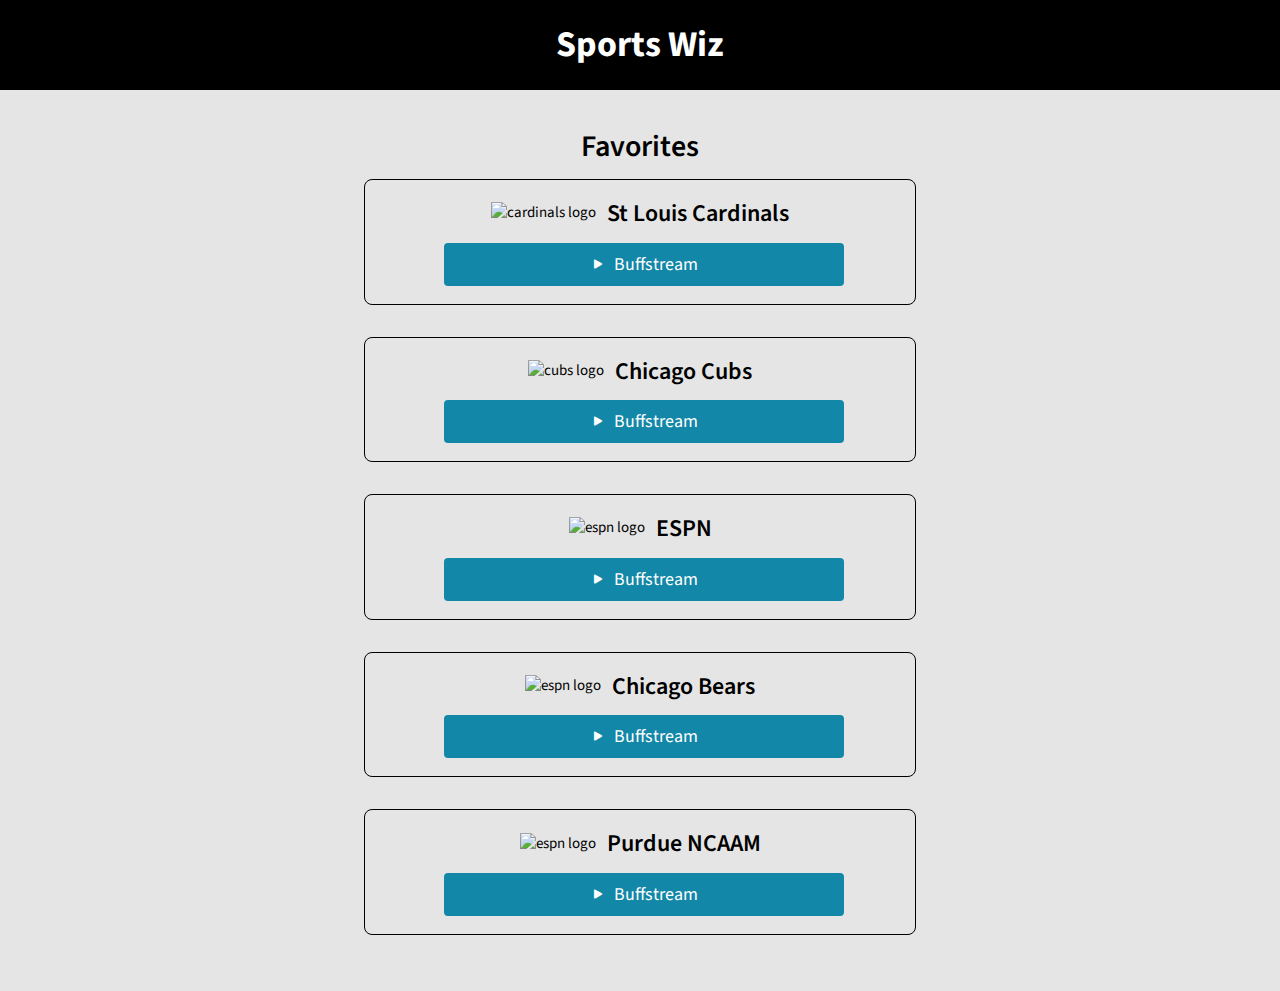
==== favorites.html @ 126ee2ce "init project" ====
<!DOCTYPE html>
<html>

<head>
  <title>Sports Wiz</title>
  <meta charset="UTF-8">
  <meta name="viewport" content="width=device-width, initial-scale=1">
  <link rel="icon" href="static/images/icon.png">
  <link rel="stylesheet" href="https://www.w3schools.com/w3css/4/w3.css">
  <link rel="stylesheet" href="https://cdn.jsdelivr.net/npm/bootstrap-icons@1.10.3/font/bootstrap-icons.css">
  <link rel="stylesheet" href="static/style.css">
  <script src="https://ajax.googleapis.com/ajax/libs/jquery/3.5.1/jquery.min.js"></script>
  <script src="static/utils.js"></script>
  <script src="api.js"></script>
</head>



<body class="x3-grey-bg">

  <!-- HEADER -->
  <a href="index.html">
    <div class="w3-black w3-padding">
      <div class="w3-center fit-width">
        <h1 class="w3-xxlarge bold">Sports Wiz</h1>
      </div>
    </div>
  </a>


  <!-- CONTENT -->
  <div class="x3-container auto" style="max-width: 600px;">

    <h2 class="w3-center">Favorites</h2>

    <!-- cardinals -->
    <div class="x3-row team-section">
      <div class="center x3-row">
        <spans>
          <img src="https://a1.espncdn.com/combiner/i?img=/i/teamlogos/mlb/500/scoreboard/stl.png&h=130&w=130"
            alt="cardinals logo" height="60" class="x3-b8">
          </span>
          <span class="w3-xlarge semibold x3-l8">
            St Louis Cardinals
          </span>
      </div>
      <div class="center auto" style="max-width: 400px;">
        <a href="player.html?streamCode=aHR0cDovL2J1ZmZzdHJlYW0uaW8vZW1iL21sYi1zdHJlYW1zL3N0LWxvdWlzLWNhcmRpbmFscy1saXZlLXN0cmVhbQ==">
          <button class="x3-button fit w3-large">
            <i class="bi-play-fill x3-r4" style="font-size: 16px;"></i>
            Buffstream
          </button>
        </a>
      </div>
    </div>

    <!-- cubs -->
    <div class="x3-row team-section">
      <div class="center x3-row">
        <spans>
          <img src="https://a1.espncdn.com/combiner/i?img=/i/teamlogos/mlb/500/scoreboard/chc.png&h=130&w=130"
            alt="cubs logo" height="60" class="x3-b8">
          </span>
          <span class="w3-xlarge semibold x3-l8">
            Chicago Cubs
          </span>
      </div>
      <div class="center auto" style="max-width: 400px;">
        <a href="player.html?streamCode=aHR0cDovL2J1ZmZzdHJlYW0uaW8vZW1iL21sYi1zdHJlYW1zL2NoaWNhZ28tY3Vicy1saXZlLXN0cmVhbQ==">
          <button class="x3-button fit w3-large">
            <i class="bi-play-fill x3-r4" style="font-size: 16px;"></i>
            Buffstream
          </button>
        </a>
      </div>
    </div>

    <!-- espn -->
    <div class="x3-row team-section">
      <div class="center x3-row">
        <spans>
          <img src="https://a.espncdn.com/favicon.ico"
            alt="espn logo" height="60" class="x3-b8">
          </span>
          <span class="w3-xlarge semibold x3-l8">
            ESPN
          </span>
      </div>
      <div class="center auto" style="max-width: 400px;">
        <a href="player.html?streamCode=aHR0cDovL2J1ZmZzdHJlYW0uaW8vZW1iL2xpdmUtdHYtc3RyZWFtcy9lc3BuLWxpdmUtc3RyZWFt">
          <button class="x3-button fit w3-large">
            <i class="bi-play-fill x3-r4" style="font-size: 16px;"></i>
            Buffstream
          </button>
        </a>
      </div>
    </div>

    
    <!-- bears -->
    <div class="x3-row team-section">
      <div class="center x3-row">
        <spans>
          <img src="https://a1.espncdn.com/combiner/i?img=/i/teamlogos/nfl/500/scoreboard/chi.png&h=130&w=130"
            alt="espn logo" height="60" class="x3-b8">
          </span>
          <span class="w3-xlarge semibold x3-l8">
            Chicago Bears
          </span>
      </div>
      <div class="center auto" style="max-width: 400px;">
        <a href="player.html?streamCode=aHR0cDovL2J1ZmZzdHJlYW0uaW8vZW1iL25mbC1zdHJlYW1zL2NoaWNhZ28tYmVhcnMtbGl2ZS1zdHJlYW0=">
          <button class="x3-button fit w3-large">
            <i class="bi-play-fill x3-r4" style="font-size: 16px;"></i>
            Buffstream
          </button>
        </a>
      </div>
    </div>

    <!-- purdue mbb -->
    <div class="x3-row team-section">
      <div class="center x3-row">
        <spans>
          <img src="https://a.espncdn.com/combiner/i?img=/i/teamlogos/ncaa/500/2509.png&h=200&w=200"
            alt="espn logo" height="60" class="x3-b8">
          </span>
          <span class="w3-xlarge semibold x3-l8">
            Purdue NCAAM
          </span>
      </div>
      <div class="center auto" style="max-width: 400px;">
        <a href="player.html?streamCode=aHR0cDovL2J1ZmZzdHJlYW0uaW8vZW1iL25jYWFiLXN0cmVhbXMvcHVyZHVlLWxpdmUtc3RyZWFt">
          <button class="x3-button fit w3-large">
            <i class="bi-play-fill x3-r4" style="font-size: 16px;"></i>
            Buffstream
          </button>
        </a>
      </div>
    </div>

  </div>

</body>



<!-- SCRIPTS -->
<script>

</script>


</html>
---- static/style.css ----
/* FONT */
@import url('https://fonts.googleapis.com/css2?family=Source+Sans+Pro:ital,wght@0,300;0,400;0,600;0,700;0,900;1,400&display=swap');

body,
h1,
h2,
h3,
h4,
h5,
h6 {
  font-family: 'Source Sans Pro', sans-serif;
}

h1,
h2,
h3,
h4 {
  font-weight: 600;
}

th {
  font-weight: 600;
}



/* ========= CUSTOM STYLES ========= */

.team-section {
  border: 1px solid black;
  border-radius: 8px;
  margin-bottom: 32px;
  padding-bottom: 16px !important;
}




/* ================================= */



/* UTILS */
.text,
.medium {
  font-size: 16px;
}

.off {
  display: none;
}

.center {
  text-align: center;
}

.fit {
  width: 100%;
}

.auto {
  margin: auto;
}

.light {
  font-weight: 300;
}

.medium-weight {
  font-weight: 500;
}

.semibold {
  font-weight: 600;
}

.bold {
  font-weight: bold;
}

.heavy-bold {
  font-weight: 900;
}

.black-text {
  color: black;
}

.white-text {
  color: white;
}

.plain {
  text-decoration: none;
}


/* X3 STYLE CLASSES */

/* containment */
.x3-container {
  padding: 24px;
}

.x3-row {
  padding: 8px 0;
}

.x3-row-16 {
  padding: 16px 0;
}


/* form and inputs */
.x3-input {
  font-size: 16px;
  padding: 8px;
  border: 0;
  border-radius: 4px;
  box-shadow: 0 0 0 1px dimgray;
  width: 100%;
  -webkit-appearance: none;
}

.x3-input:focus,
.x3-input:hover {
  box-shadow: 0 0 0 2px #4b4b4b;
}

.x3-label {
  font-size: 14px;
  display: block;
  padding-bottom: 4px;
}

.x3-button {
  border: 0;
  background-color: #1287A8;
  color: white;
  font-size: 16px;
  padding: 8px 32px;
  margin: 2px 4px;
  border-radius: 4px;
  cursor: pointer;
}

.x3-button:hover {
  background-color: #0E657E;
}

.x3-button:disabled {
  background-color: #cacaca;
  cursor: inherit;
}

.x3-select {
  font-size: 16px;
  padding: 8px;
  border: 1px solid dimgray;
  border-radius: 4px;
  width: 100%;
}

.x3-select:focus,
.x3-select:hover {
  outline: 1px solid rgb(75, 75, 75);
}

.x3-check,
.x3-radio {
  width: 24px;
  height: 24px;
  position: relative;
  top: 6px;
  border-radius: 4px;
  margin: 4px 0;
}

.x3-check-label,
x3-radio-label {
  font-size: 16px;
  padding-left: 6px;
  padding-right: 8px;
}

.x3-link {
  color: #1287A8;
  text-decoration: none;
}

.x3-link:hover {
  text-decoration: underline;
}

.x3-link-plain {
  text-decoration: none;
}

.x3-link-plain:hover {
  text-decoration: underline;
}



/* padding specs */

/* --> top */
.x3-t4 {
  padding-top: 4px;
}

.x3-t8 {
  padding-top: 8px;
}

.x3-t16 {
  padding-top: 16px;
}

.x3-t24 {
  padding-top: 24px;
}

.x3-t32 {
  padding-top: 32px;
}

.x3-t48 {
  padding-top: 48px;
}

/* --> bottom */
.x3-b4 {
  padding-bottom: 4px;
}

.x3-b8 {
  padding-bottom: 8px;
}

.x3-b16 {
  padding-bottom: 16px;
}

.x3-b24 {
  padding-bottom: 24px;
}

.x3-b32 {
  padding-bottom: 32px;
}

.x3-b48 {
  padding-bottom: 48px;
}

/* --> left/right */
.x3-l4 {
  padding-left: 4px;
}

.x3-l8 {
  padding-left: 8px;
}

.x3-l16 {
  padding-left: 16px;
}

.x3-r4 {
  padding-right: 4px;
}

.x3-r8 {
  padding-right: 8px;
}

.x3-r16 {
  padding-right: 16px;
}



/* COLORS */

/* backgrounds */
.x3-light-grey-bg {
  background-color: #F4F4F4;
}

.x3-grey-bg {
  background-color: #e5e5e5;
}

.x3-light-blue-bg {
  background-color: #DDF4FB;
}

.x3-light-green-bg {
  background-color: #E9EDDF;
}

.x3-light-red-bg {
  background-color: #F7CEC9;
}


/* button palette */
.x3-blue-btn {
  color: white;
  background-color: #1287A8;
}

.x3-blue-btn:hover {
  background-color: #0E657E;
}

.x3-green-btn {
  color: white;
  background-color: #93A661;
}

.x3-green-btn:hover {
  background-color: #6F7E47;
}

.x3-red-btn {
  color: white;
  background-color: #AD2A1A;
}

.x3-red-btn:hover {
  background-color: #821F13;
}

.x3-orange-btn {
  color: white;
  background-color: #DA621E;
}

.x3-orange-btn:hover {
  background-color: #A34A16;
}

.x3-indigo-btn {
  color: white;
  background-color: #44546A;
}

.x3-indigo-btn:hover {
  background-color: #333F50;
}

.x3-grey-btn {
  color: white;
  background-color: #7F7F7F;
}

.x3-grey-btn:hover {
  background-color: #595959;
}


/* modal */
.modal {
  display: none;
  /* Hidden by default */
  position: fixed;
  /* Stay in place */
  z-index: 1;
  /* Sit on top */
  left: 0;
  top: 0;
  width: 100%;
  /* Full width */
  height: 100%;
  /* Full height */
  overflow: auto;
  /* Enable scroll if needed */
  background-color: rgb(0, 0, 0);
  /* Fallback color */
  background-color: rgba(0, 0, 0, 0.4);
  /* Black w/ opacity */
}

/* Modal Content/Box */
.modal-content {
  background-color: #fefefe;
  margin: 15% auto;
  /* 15% from the top and centered */
  padding: 20px;
  border: 1px solid #777;
  width: 90%;
  /* Could be more or less, depending on screen size */
  max-width: 600px;
  box-shadow: 0 4px 8px 0 rgba(0, 0, 0, 0.2), 0 6px 20px 0 rgba(0, 0, 0, 0.19);
}



/* loading spinner */
/* to use: .addClass('spinner') */
/* more available at: https://cssloaders.github.io/ */
.loader {
  width: 48px;
  height: 48px;
  border: 5px solid #0E657E;
  border-bottom-color: transparent;
  border-radius: 50%;
  display: inline-block;
  box-sizing: border-box;
  animation: rotation 1s linear infinite;
  margin: 16px;
}

@keyframes rotation {
  0% {
    transform: rotate(0deg);
  }

  100% {
    transform: rotate(360deg);
  }
}
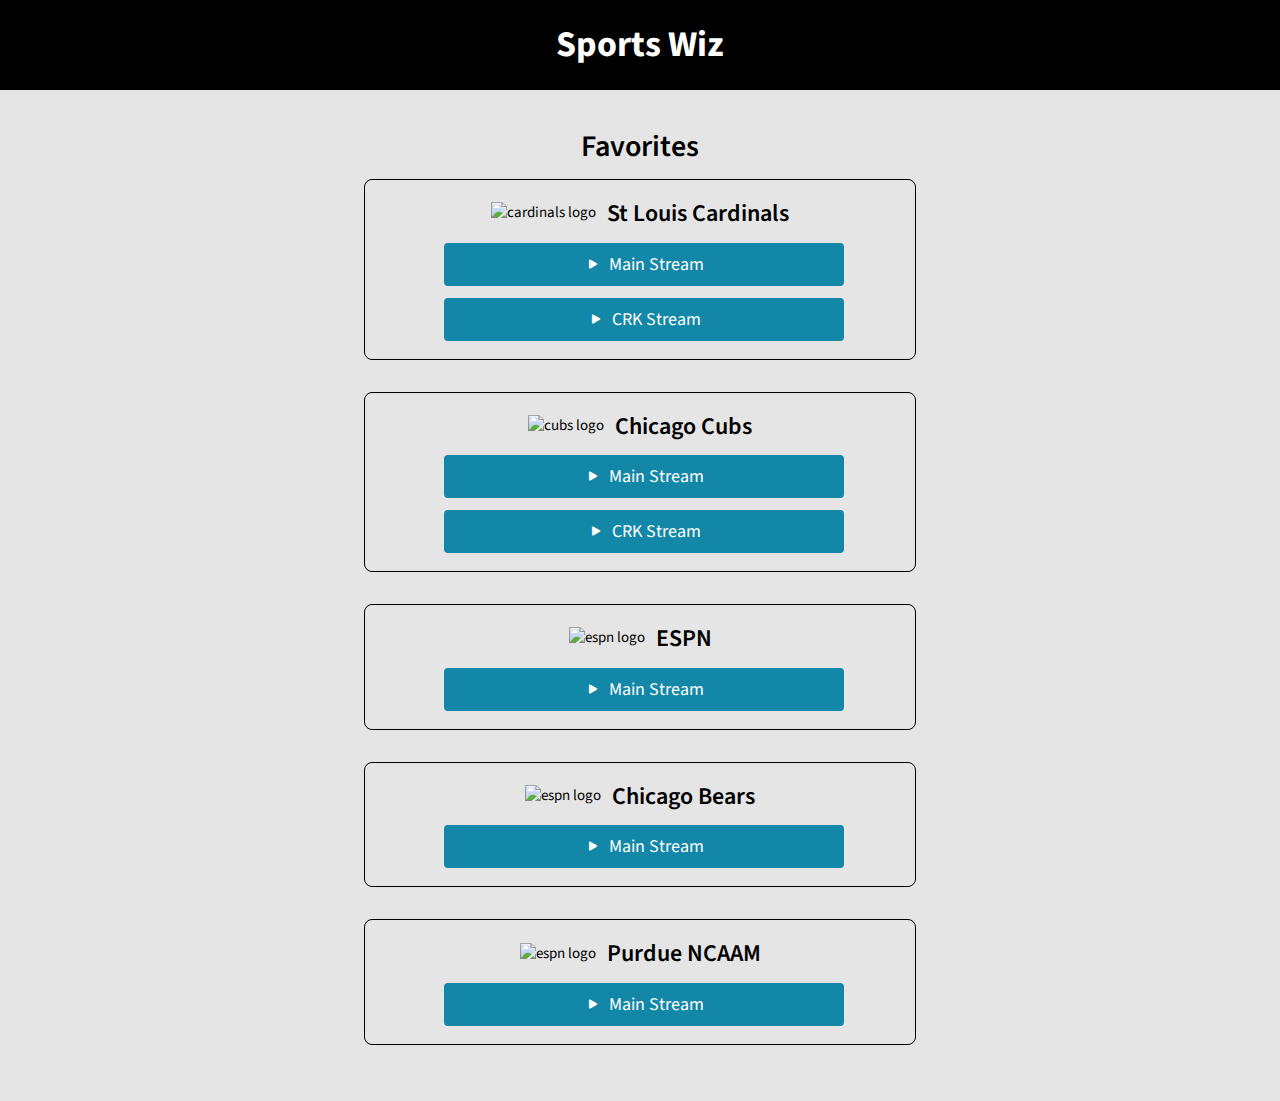
==== commit 3fb5fac1: "add link fetching" ====
--- a/favorites.html
+++ b/favorites.html
@@ -44,11 +44,20 @@
             St Louis Cardinals
           </span>
       </div>
-      <div class="center auto" style="max-width: 400px;">
-        <a href="player.html?streamCode=aHR0cDovL2J1ZmZzdHJlYW0uaW8vZW1iL21sYi1zdHJlYW1zL3N0LWxvdWlzLWNhcmRpbmFscy1saXZlLXN0cmVhbQ==">
+      <div class="stream-select">
+        <a
+          href="http://sportswiz.s3-website.us-east-2.amazonaws.com/player.html?streamCode=aHR0cDovL2J1ZmZzdHJlYW0uaW8vZW1iL21sYi1zdHJlYW1zL3N0LWxvdWlzLWNhcmRpbmFscy1saXZlLXN0cmVhbQ==">
           <button class="x3-button fit w3-large">
             <i class="bi-play-fill x3-r4" style="font-size: 16px;"></i>
-            Buffstream
+            Main Stream
+          </button>
+        </a>
+      </div>
+      <div class="stream-select">
+        <a href="fetch.html?provider=crackstreams&sport=mlb&query=cardinals">
+          <button class="x3-button fit w3-large">
+            <i class="bi-play-fill x3-r4" style="font-size: 16px;"></i>
+            CRK Stream
           </button>
         </a>
       </div>
@@ -65,11 +74,20 @@
             Chicago Cubs
           </span>
       </div>
-      <div class="center auto" style="max-width: 400px;">
-        <a href="player.html?streamCode=aHR0cDovL2J1ZmZzdHJlYW0uaW8vZW1iL21sYi1zdHJlYW1zL2NoaWNhZ28tY3Vicy1saXZlLXN0cmVhbQ==">
+      <div class="stream-select">
+        <a
+          href="http://sportswiz.s3-website.us-east-2.amazonaws.com/player.html?streamCode=aHR0cDovL2J1ZmZzdHJlYW0uaW8vZW1iL21sYi1zdHJlYW1zL2NoaWNhZ28tY3Vicy1saXZlLXN0cmVhbQ==">
           <button class="x3-button fit w3-large">
             <i class="bi-play-fill x3-r4" style="font-size: 16px;"></i>
-            Buffstream
+            Main Stream
+          </button>
+        </a>
+      </div>
+      <div class="stream-select">
+        <a href="fetch.html?provider=crackstreams&sport=mlb&query=cubs">
+          <button class="x3-button fit w3-large">
+            <i class="bi-play-fill x3-r4" style="font-size: 16px;"></i>
+            CRK Stream
           </button>
         </a>
       </div>
@@ -79,24 +97,24 @@
     <div class="x3-row team-section">
       <div class="center x3-row">
         <spans>
-          <img src="https://a.espncdn.com/favicon.ico"
-            alt="espn logo" height="60" class="x3-b8">
+          <img src="https://a.espncdn.com/favicon.ico" alt="espn logo" height="60" class="x3-b8">
           </span>
           <span class="w3-xlarge semibold x3-l8">
             ESPN
           </span>
       </div>
-      <div class="center auto" style="max-width: 400px;">
-        <a href="player.html?streamCode=aHR0cDovL2J1ZmZzdHJlYW0uaW8vZW1iL2xpdmUtdHYtc3RyZWFtcy9lc3BuLWxpdmUtc3RyZWFt">
+      <div class="stream-select">
+        <a
+          href="http://sportswiz.s3-website.us-east-2.amazonaws.com/player.html?streamCode=aHR0cDovL2J1ZmZzdHJlYW0uaW8vZW1iL2xpdmUtdHYtc3RyZWFtcy9lc3BuLWxpdmUtc3RyZWFt">
           <button class="x3-button fit w3-large">
             <i class="bi-play-fill x3-r4" style="font-size: 16px;"></i>
-            Buffstream
+            Main Stream
           </button>
         </a>
       </div>
     </div>
 
-    
+
     <!-- bears -->
     <div class="x3-row team-section">
       <div class="center x3-row">
@@ -108,11 +126,12 @@
             Chicago Bears
           </span>
       </div>
-      <div class="center auto" style="max-width: 400px;">
-        <a href="player.html?streamCode=aHR0cDovL2J1ZmZzdHJlYW0uaW8vZW1iL25mbC1zdHJlYW1zL2NoaWNhZ28tYmVhcnMtbGl2ZS1zdHJlYW0=">
+      <div class="stream-select">
+        <a
+          href="http://sportswiz.s3-website.us-east-2.amazonaws.com/player.html?streamCode=aHR0cDovL2J1ZmZzdHJlYW0uaW8vZW1iL25mbC1zdHJlYW1zL2NoaWNhZ28tYmVhcnMtbGl2ZS1zdHJlYW0=">
           <button class="x3-button fit w3-large">
             <i class="bi-play-fill x3-r4" style="font-size: 16px;"></i>
-            Buffstream
+            Main Stream
           </button>
         </a>
       </div>
@@ -122,18 +141,19 @@
     <div class="x3-row team-section">
       <div class="center x3-row">
         <spans>
-          <img src="https://a.espncdn.com/combiner/i?img=/i/teamlogos/ncaa/500/2509.png&h=200&w=200"
-            alt="espn logo" height="60" class="x3-b8">
+          <img src="https://a.espncdn.com/combiner/i?img=/i/teamlogos/ncaa/500/2509.png&h=200&w=200" alt="espn logo"
+            height="60" class="x3-b8">
           </span>
           <span class="w3-xlarge semibold x3-l8">
             Purdue NCAAM
           </span>
       </div>
-      <div class="center auto" style="max-width: 400px;">
-        <a href="player.html?streamCode=aHR0cDovL2J1ZmZzdHJlYW0uaW8vZW1iL25jYWFiLXN0cmVhbXMvcHVyZHVlLWxpdmUtc3RyZWFt">
+      <div class="stream-select">
+        <a
+          href="http://sportswiz.s3-website.us-east-2.amazonaws.com/player.html?streamCode=aHR0cDovL2J1ZmZzdHJlYW0uaW8vZW1iL25jYWFiLXN0cmVhbXMvcHVyZHVlLWxpdmUtc3RyZWFt">
           <button class="x3-button fit w3-large">
             <i class="bi-play-fill x3-r4" style="font-size: 16px;"></i>
-            Buffstream
+            Main Stream
           </button>
         </a>
       </div>
--- a/static/style.css
+++ b/static/style.css
@@ -30,7 +30,14 @@
   border: 1px solid black;
   border-radius: 8px;
   margin-bottom: 32px;
-  padding-bottom: 16px !important;
+  padding-bottom: 8px !important;
+}
+
+.stream-select {
+  margin: auto;
+  text-align: center;
+  padding-bottom: 8px;
+  max-width: 400px;
 }
 
 
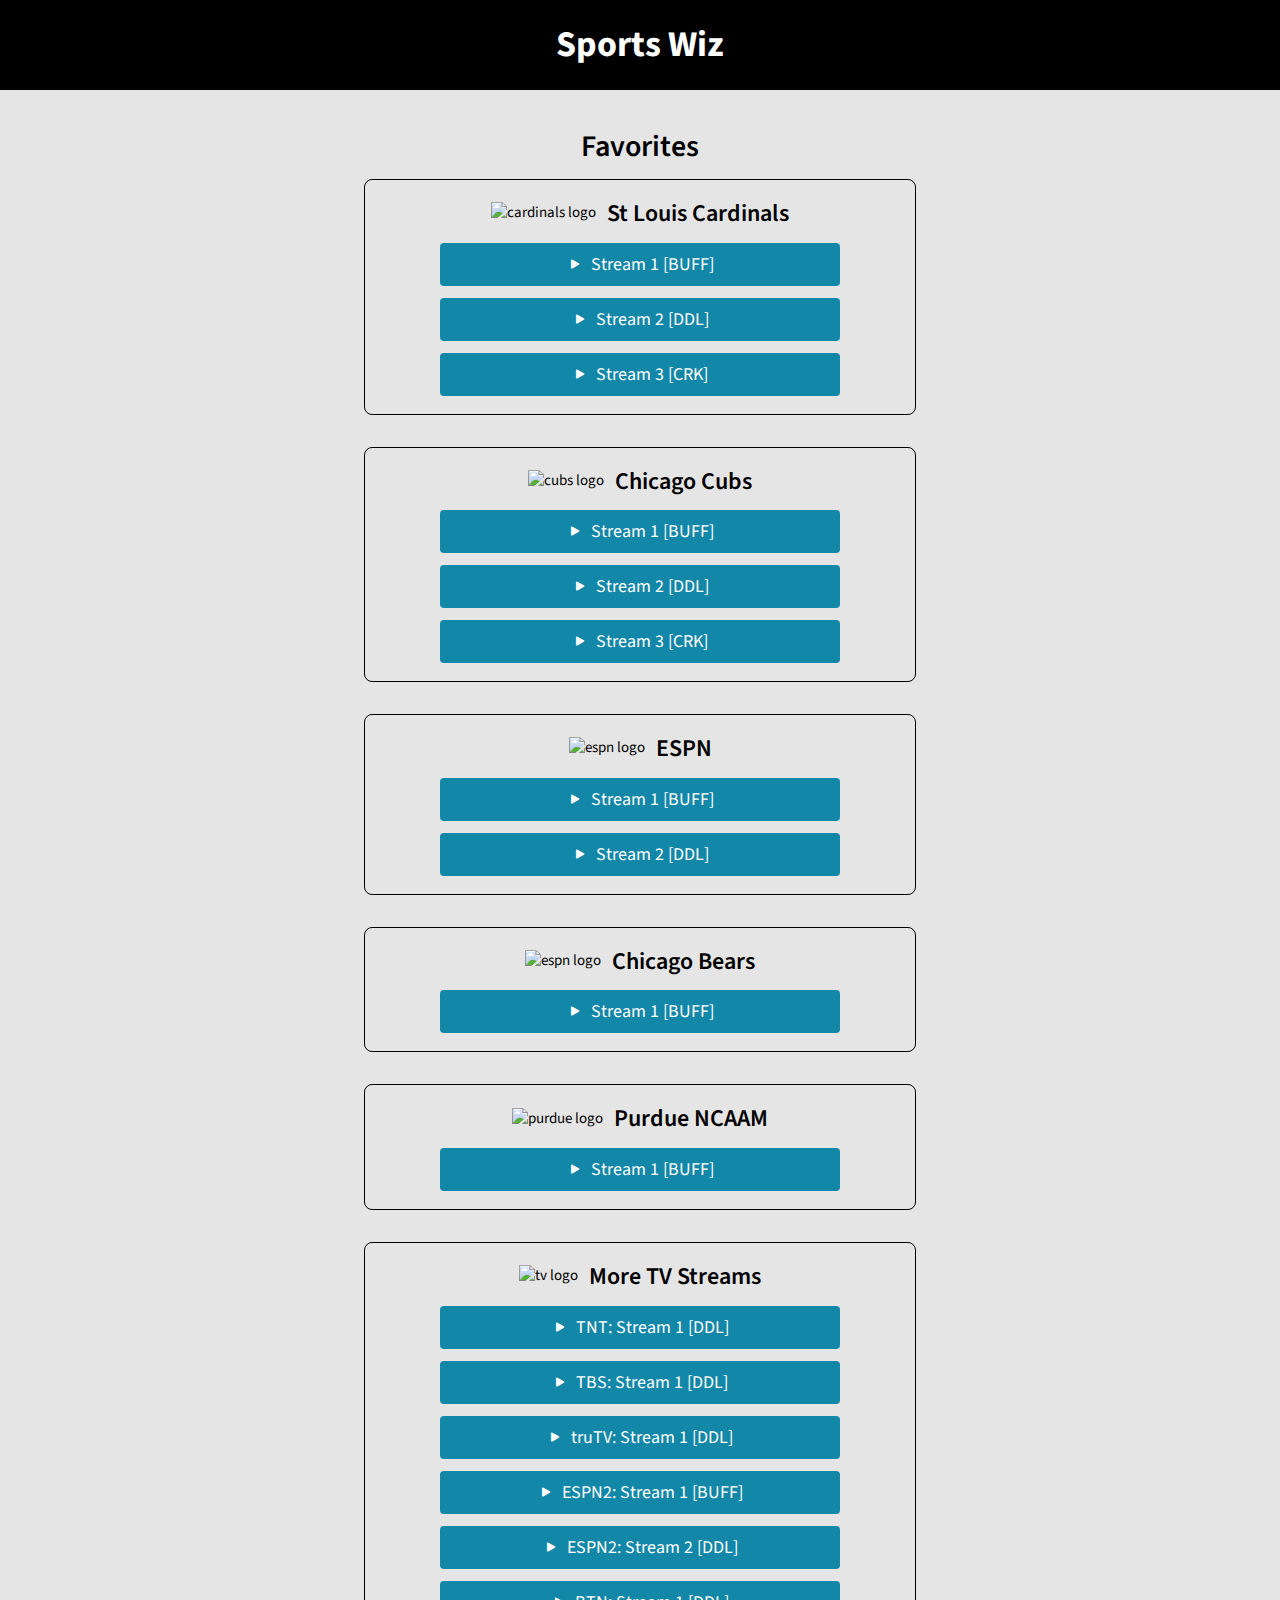
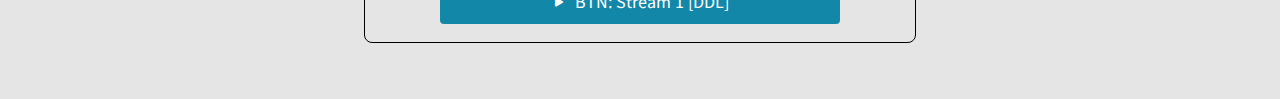
==== commit a71d92e8: "add ddl streams, other tv" ====
--- a/favorites.html
+++ b/favorites.html
@@ -49,7 +49,16 @@
           href="http://sportswiz.s3-website.us-east-2.amazonaws.com/player.html?streamCode=aHR0cDovL2J1ZmZzdHJlYW0uaW8vZW1iL21sYi1zdHJlYW1zL3N0LWxvdWlzLWNhcmRpbmFscy1saXZlLXN0cmVhbQ==">
           <button class="x3-button fit w3-large">
             <i class="bi-play-fill x3-r4" style="font-size: 16px;"></i>
-            Main Stream
+            Stream 1 [BUFF]
+          </button>
+        </a>
+      </div>
+      <div class="stream-select">
+        <a
+          href="http://sportswiz.s3-website.us-east-2.amazonaws.com/player.html?streamCode=aHR0cHM6Ly9kYWRkeWxpdmVoZC5zeC9lbWJlZC9zdHJlYW0tMTAucGhw">
+          <button class="x3-button fit w3-large">
+            <i class="bi-play-fill x3-r4" style="font-size: 16px;"></i>
+            Stream 2 [DDL]
           </button>
         </a>
       </div>
@@ -57,7 +66,7 @@
         <a href="fetch.html?provider=crackstreams&sport=mlb&query=cardinals">
           <button class="x3-button fit w3-large">
             <i class="bi-play-fill x3-r4" style="font-size: 16px;"></i>
-            CRK Stream
+            Stream 3 [CRK]
           </button>
         </a>
       </div>
@@ -79,7 +88,16 @@
           href="http://sportswiz.s3-website.us-east-2.amazonaws.com/player.html?streamCode=aHR0cDovL2J1ZmZzdHJlYW0uaW8vZW1iL21sYi1zdHJlYW1zL2NoaWNhZ28tY3Vicy1saXZlLXN0cmVhbQ==">
           <button class="x3-button fit w3-large">
             <i class="bi-play-fill x3-r4" style="font-size: 16px;"></i>
-            Main Stream
+            Stream 1 [BUFF]
+          </button>
+        </a>
+      </div>
+      <div class="stream-select">
+        <a
+          href="http://sportswiz.s3-website.us-east-2.amazonaws.com/player.html?streamCode=aHR0cHM6Ly9kYWRkeWxpdmVoZC5zeC9lbWJlZC9zdHJlYW0tNy5waHA=">
+          <button class="x3-button fit w3-large">
+            <i class="bi-play-fill x3-r4" style="font-size: 16px;"></i>
+            Stream 2 [DDL]
           </button>
         </a>
       </div>
@@ -87,7 +105,7 @@
         <a href="fetch.html?provider=crackstreams&sport=mlb&query=cubs">
           <button class="x3-button fit w3-large">
             <i class="bi-play-fill x3-r4" style="font-size: 16px;"></i>
-            CRK Stream
+            Stream 3 [CRK]
           </button>
         </a>
       </div>
@@ -108,7 +126,16 @@
           href="http://sportswiz.s3-website.us-east-2.amazonaws.com/player.html?streamCode=aHR0cDovL2J1ZmZzdHJlYW0uaW8vZW1iL2xpdmUtdHYtc3RyZWFtcy9lc3BuLWxpdmUtc3RyZWFt">
           <button class="x3-button fit w3-large">
             <i class="bi-play-fill x3-r4" style="font-size: 16px;"></i>
-            Main Stream
+            Stream 1 [BUFF]
+          </button>
+        </a>
+      </div>
+      <div class="stream-select">
+        <a
+          href="http://sportswiz.s3-website.us-east-2.amazonaws.com/player.html?streamCode=aHR0cHM6Ly9kYWRkeWxpdmVoZC5zeC9lbWJlZC9zdHJlYW0tMzM4LnBocA==">
+          <button class="x3-button fit w3-large">
+            <i class="bi-play-fill x3-r4" style="font-size: 16px;"></i>
+            Stream 2 [DDL]
           </button>
         </a>
       </div>
@@ -131,7 +158,7 @@
           href="http://sportswiz.s3-website.us-east-2.amazonaws.com/player.html?streamCode=aHR0cDovL2J1ZmZzdHJlYW0uaW8vZW1iL25mbC1zdHJlYW1zL2NoaWNhZ28tYmVhcnMtbGl2ZS1zdHJlYW0=">
           <button class="x3-button fit w3-large">
             <i class="bi-play-fill x3-r4" style="font-size: 16px;"></i>
-            Main Stream
+            Stream 1 [BUFF]
           </button>
         </a>
       </div>
@@ -141,7 +168,7 @@
     <div class="x3-row team-section">
       <div class="center x3-row">
         <spans>
-          <img src="https://a.espncdn.com/combiner/i?img=/i/teamlogos/ncaa/500/2509.png&h=200&w=200" alt="espn logo"
+          <img src="https://a.espncdn.com/combiner/i?img=/i/teamlogos/ncaa/500/2509.png&h=200&w=200" alt="purdue logo"
             height="60" class="x3-b8">
           </span>
           <span class="w3-xlarge semibold x3-l8">
@@ -153,11 +180,80 @@
           href="http://sportswiz.s3-website.us-east-2.amazonaws.com/player.html?streamCode=aHR0cDovL2J1ZmZzdHJlYW0uaW8vZW1iL25jYWFiLXN0cmVhbXMvcHVyZHVlLWxpdmUtc3RyZWFt">
           <button class="x3-button fit w3-large">
             <i class="bi-play-fill x3-r4" style="font-size: 16px;"></i>
-            Main Stream
-          </button>
-        </a>
-      </div>
-    </div>
+            Stream 1 [BUFF]
+          </button>
+        </a>
+      </div>
+    </div>
+
+    <!-- more tv -->
+    <div class="x3-row team-section">
+      <div class="center x3-row">
+        <spans>
+          <img
+            src="https://upload.wikimedia.org/wikipedia/commons/thumb/8/8c/Blank_television_set.svg/207px-Blank_television_set.svg.png"
+            alt="tv logo" height="60" class="x3-b8">
+          </span>
+          <span class="w3-xlarge semibold x3-l8">
+            More TV Streams
+          </span>
+      </div>
+      <div class="stream-select">
+        <a
+          href="http://sportswiz.s3-website.us-east-2.amazonaws.com/player.html?streamCode=aHR0cHM6Ly9kYWRkeWxpdmVoZC5zeC9lbWJlZC9zdHJlYW0tMzM4LnBocA==">
+          <button class="x3-button fit w3-large">
+            <i class="bi-play-fill x3-r4" style="font-size: 16px;"></i>
+            TNT: Stream 1 [DDL]
+          </button>
+        </a>
+      </div>
+      <div class="stream-select">
+        <a
+          href="http://sportswiz.s3-website.us-east-2.amazonaws.com/player.html?streamCode=aHR0cHM6Ly9kYWRkeWxpdmVoZC5zeC9lbWJlZC9zdHJlYW0tMzM2LnBocA==">
+          <button class="x3-button fit w3-large">
+            <i class="bi-play-fill x3-r4" style="font-size: 16px;"></i>
+            TBS: Stream 1 [DDL]
+          </button>
+        </a>
+      </div>
+      <div class="stream-select">
+        <a
+          href="http://sportswiz.s3-website.us-east-2.amazonaws.com/player.html?streamCode=aHR0cHM6Ly9kYWRkeWxpdmVoZC5zeC9lbWJlZC9zdHJlYW0tMzQxLnBocA==">
+          <button class="x3-button fit w3-large">
+            <i class="bi-play-fill x3-r4" style="font-size: 16px;"></i>
+            truTV: Stream 1 [DDL]
+          </button>
+        </a>
+      </div>
+      <div class="stream-select">
+        <a
+          href="http://sportswiz.s3-website.us-east-2.amazonaws.com/player.html?streamCode=aHR0cDovL2J1ZmZzdHJlYW0uaW8vZW1iL2xpdmUtdHYtc3RyZWFtcy9lc3BuMi1saXZlLXN0cmVhbQ==">
+          <button class="x3-button fit w3-large">
+            <i class="bi-play-fill x3-r4" style="font-size: 16px;"></i>
+            ESPN2: Stream 1 [BUFF]
+          </button>
+        </a>
+      </div>
+      <div class="stream-select">
+        <a
+          href="http://sportswiz.s3-website.us-east-2.amazonaws.com/player.html?streamCode=aHR0cHM6Ly9kYWRkeWxpdmVoZC5zeC9lbWJlZC9zdHJlYW0tNDUucGhw">
+          <button class="x3-button fit w3-large">
+            <i class="bi-play-fill x3-r4" style="font-size: 16px;"></i>
+            ESPN2: Stream 2 [DDL]
+          </button>
+        </a>
+      </div>
+      <div class="stream-select">
+        <a
+          href="http://sportswiz.s3-website.us-east-2.amazonaws.com/player.html?streamCode=aHR0cHM6Ly9kYWRkeWxpdmVoZC5zeC9lbWJlZC9zdHJlYW0tMzk3LnBocA==">
+          <button class="x3-button fit w3-large">
+            <i class="bi-play-fill x3-r4" style="font-size: 16px;"></i>
+            BTN: Stream 1 [DDL]
+          </button>
+        </a>
+      </div>
+    </div>
+
 
   </div>
 
--- a/static/style.css
+++ b/static/style.css
@@ -30,7 +30,7 @@
   border: 1px solid black;
   border-radius: 8px;
   margin-bottom: 32px;
-  padding-bottom: 8px !important;
+  padding: 8px !important;
 }
 
 .stream-select {
@@ -146,7 +146,7 @@
   color: white;
   font-size: 16px;
   padding: 8px 32px;
-  margin: 2px 4px;
+  margin: 2px 0px;
   border-radius: 4px;
   cursor: pointer;
 }
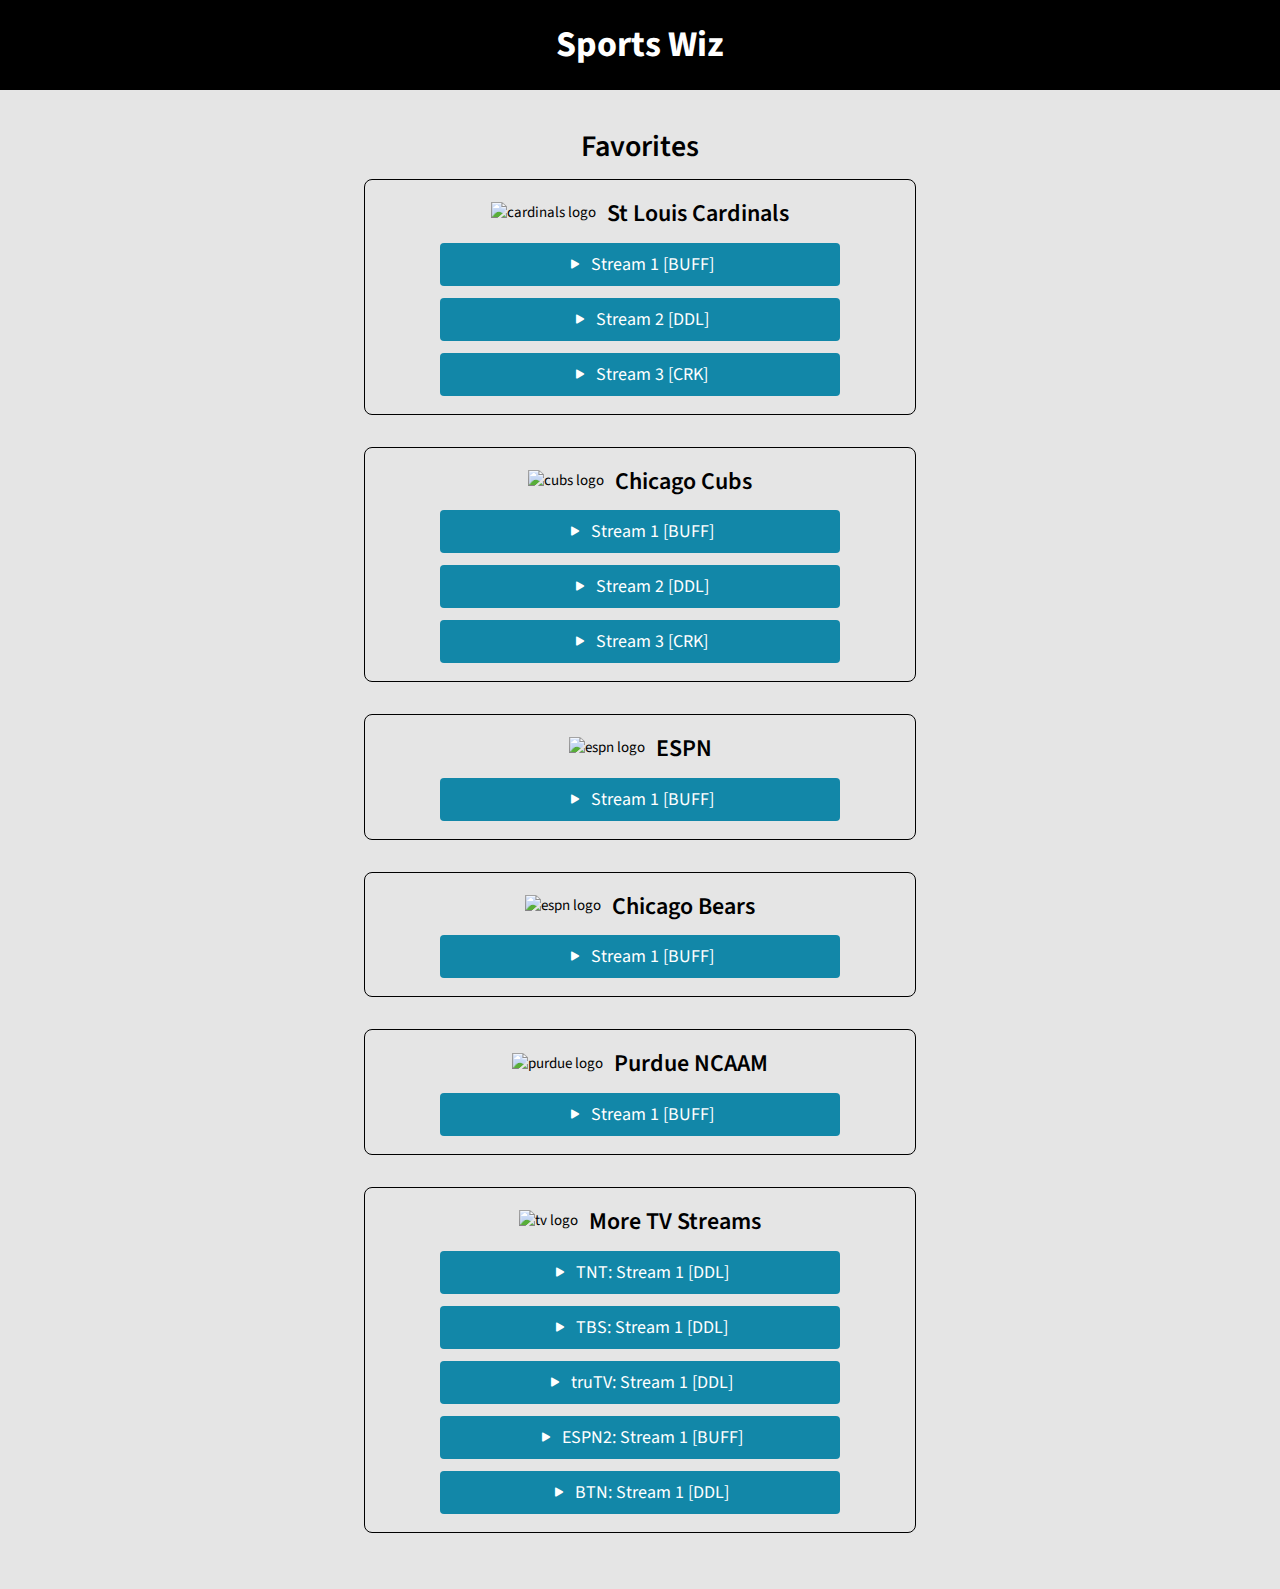
==== commit c4209149: "fix buffstream espn streams" ====
--- a/favorites.html
+++ b/favorites.html
@@ -55,7 +55,7 @@
       </div>
       <div class="stream-select">
         <a
-          href="http://sportswiz.s3-website.us-east-2.amazonaws.com/player.html?streamCode=aHR0cHM6Ly9kYWRkeWxpdmVoZC5zeC9lbWJlZC9zdHJlYW0tMTAucGhw">
+          href="fetch.html?provider=ddl&sport=mlb&query=cardinals&frame=true">
           <button class="x3-button fit w3-large">
             <i class="bi-play-fill x3-r4" style="font-size: 16px;"></i>
             Stream 2 [DDL]
@@ -63,7 +63,7 @@
         </a>
       </div>
       <div class="stream-select">
-        <a href="fetch.html?provider=crackstreams&sport=mlb&query=cardinals">
+        <a href="fetch.html?provider=crk&sport=mlb&query=cardinals">
           <button class="x3-button fit w3-large">
             <i class="bi-play-fill x3-r4" style="font-size: 16px;"></i>
             Stream 3 [CRK]
@@ -94,7 +94,7 @@
       </div>
       <div class="stream-select">
         <a
-          href="http://sportswiz.s3-website.us-east-2.amazonaws.com/player.html?streamCode=aHR0cHM6Ly9kYWRkeWxpdmVoZC5zeC9lbWJlZC9zdHJlYW0tNy5waHA=">
+          href="fetch.html?provider=ddl&sport=mlb&query=cubs&frame=true">
           <button class="x3-button fit w3-large">
             <i class="bi-play-fill x3-r4" style="font-size: 16px;"></i>
             Stream 2 [DDL]
@@ -102,7 +102,7 @@
         </a>
       </div>
       <div class="stream-select">
-        <a href="fetch.html?provider=crackstreams&sport=mlb&query=cubs">
+        <a href="fetch.html?provider=crk&sport=mlb&query=cubs">
           <button class="x3-button fit w3-large">
             <i class="bi-play-fill x3-r4" style="font-size: 16px;"></i>
             Stream 3 [CRK]
@@ -123,19 +123,10 @@
       </div>
       <div class="stream-select">
         <a
-          href="http://sportswiz.s3-website.us-east-2.amazonaws.com/player.html?streamCode=aHR0cDovL2J1ZmZzdHJlYW0uaW8vZW1iL2xpdmUtdHYtc3RyZWFtcy9lc3BuLWxpdmUtc3RyZWFt">
-          <button class="x3-button fit w3-large">
-            <i class="bi-play-fill x3-r4" style="font-size: 16px;"></i>
-            Stream 1 [BUFF]
-          </button>
-        </a>
-      </div>
-      <div class="stream-select">
-        <a
-          href="http://sportswiz.s3-website.us-east-2.amazonaws.com/player.html?streamCode=aHR0cHM6Ly9kYWRkeWxpdmVoZC5zeC9lbWJlZC9zdHJlYW0tMzM4LnBocA==">
-          <button class="x3-button fit w3-large">
-            <i class="bi-play-fill x3-r4" style="font-size: 16px;"></i>
-            Stream 2 [DDL]
+          href="http://sportswiz.s3-website.us-east-2.amazonaws.com/player.html?streamCode=aHR0cHM6Ly9lbWJlZHN0cmVhbS5tZS9uZmwtbmV3cy9lc3BuLXN0cmVhbS0x">
+          <button class="x3-button fit w3-large">
+            <i class="bi-play-fill x3-r4" style="font-size: 16px;"></i>
+            Stream 1 [BUFF]
           </button>
         </a>
       </div>
@@ -227,19 +218,10 @@
       </div>
       <div class="stream-select">
         <a
-          href="http://sportswiz.s3-website.us-east-2.amazonaws.com/player.html?streamCode=aHR0cDovL2J1ZmZzdHJlYW0uaW8vZW1iL2xpdmUtdHYtc3RyZWFtcy9lc3BuMi1saXZlLXN0cmVhbQ==">
+          href="http://sportswiz.s3-website.us-east-2.amazonaws.com/player.html?streamCode=aHR0cDovL2J1ZmZzdHJlYW0uaW8vZW1iL2xpdmUtdHYtc3RyZWFtcy9lc3BuMi1saXZlLXN0cmVhbQ">
           <button class="x3-button fit w3-large">
             <i class="bi-play-fill x3-r4" style="font-size: 16px;"></i>
             ESPN2: Stream 1 [BUFF]
-          </button>
-        </a>
-      </div>
-      <div class="stream-select">
-        <a
-          href="http://sportswiz.s3-website.us-east-2.amazonaws.com/player.html?streamCode=aHR0cHM6Ly9kYWRkeWxpdmVoZC5zeC9lbWJlZC9zdHJlYW0tNDUucGhw">
-          <button class="x3-button fit w3-large">
-            <i class="bi-play-fill x3-r4" style="font-size: 16px;"></i>
-            ESPN2: Stream 2 [DDL]
           </button>
         </a>
       </div>
